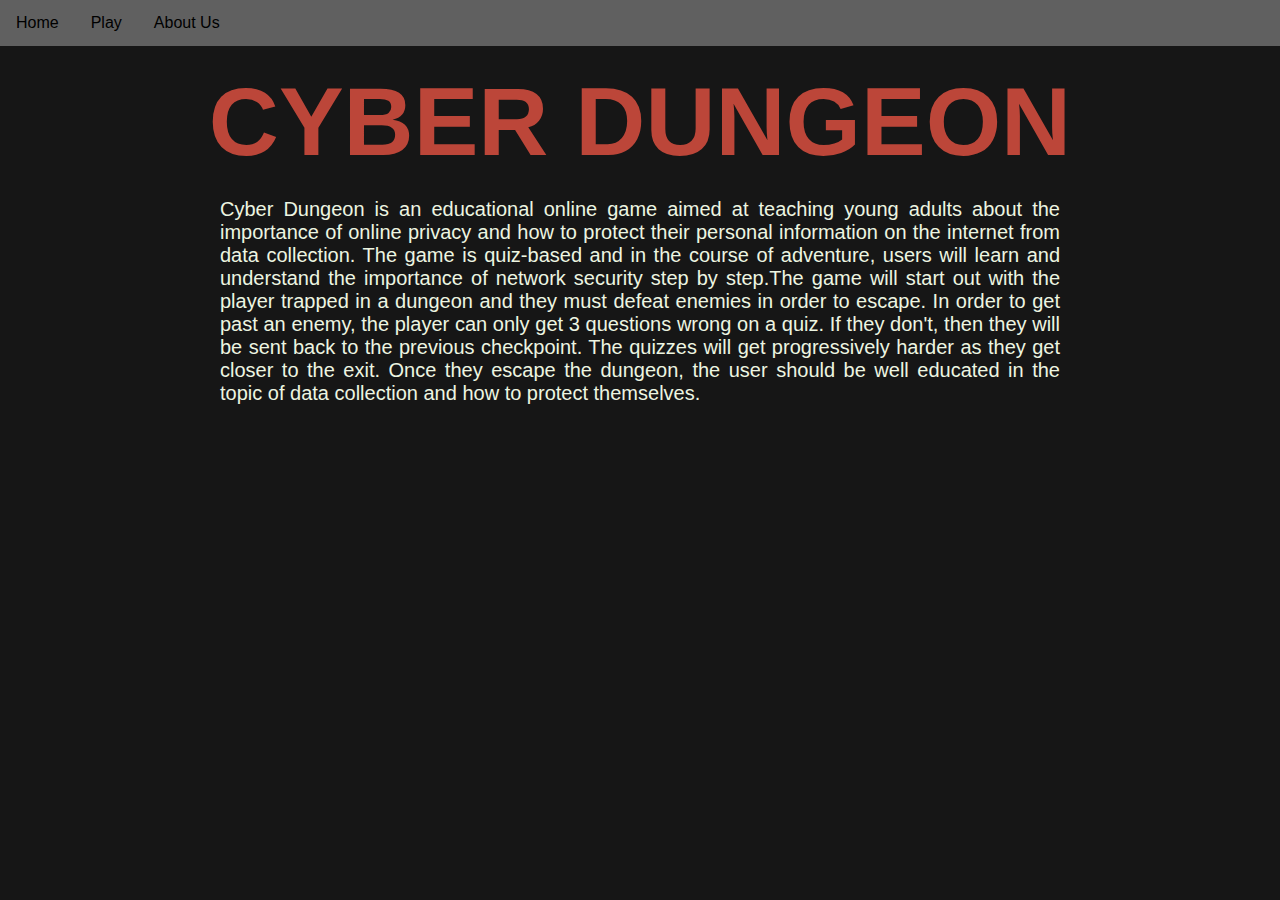
==== index.html @ 7de8c1ce "Update and rename Index.html to index.html" ====
<!DOCTYPE html>
<html lang="en">
<head>
    <meta charset="UTF-8">
    <meta name="viewport" content="width=device-width, initial-scale=1.0">
    <link rel="stylesheet" href="styles.css">
    <title>CYBER DUNGEON - Home</title>
</head>
<body>
    <div class="navbar">
        <a href="index.html">Home</a>
        <a href="play.html">Play</a>
        <a href="about.html">About Us</a>
    </div>
    <div class="content">
        <h1>CYBER DUNGEON</h1>
        <p>Cyber Dungeon is an educational online game aimed at teaching young adults about the importance of online privacy and how to protect their personal information on the internet from data collection. The game is quiz-based and in the course of adventure, users will learn and understand the importance of network security step by step.The game will start out with the player trapped in a dungeon and they must defeat enemies in order to escape. In order to get past an enemy, the player can only get 3 questions wrong on a quiz. If they don't, then they will be sent back to the previous checkpoint. The quizzes will get progressively harder as they get closer to the exit. Once they escape the dungeon, the user should be well educated in the topic of data collection and how to protect themselves.</p>
    </div>
</body>
</html>
---- styles.css ----
body {
    font-family: Arial, sans-serif;
    margin: 0;
    padding: 0;
    background-color: #161616;
}

.navbar {
    background-color: #606060;
    overflow: hidden;\
    margin-bottom: 0px;
}

.navbar a {
    float: left;
    display: block;
    color: black;
    text-align: center;
    padding: 14px 16px;
    text-decoration: none;
}

.navbar a:hover {
    background-color: #606060;
    color: black;
}

.content {
    text-align: center;
    margin: 20px;
}

h1 {
    font-size: 97px;
    color: #BC4639;
    border: #161616;
    margin-top: 0px;
    margin-bottom: 20px;
    margin-left: 175px;
    margin-right: 175px;
}

h2 {
    font-size: 60px;
    text-align: left;
    color: #BC4639;
    border: #161616;
    margin-top: 0px;
    margin-bottom: 20px;
    margin-left: 200px;
    margin-right: 175px;
}

p {
    text-align: justify;
    font-size: 20px;
    color: #EDF5E1;
    margin-left: 200px;
    margin-right: 200px;
}

.grey-rectangle {
    width: 700px;
    height: 450px;
    background-color: #ccc;
    margin: auto;
}
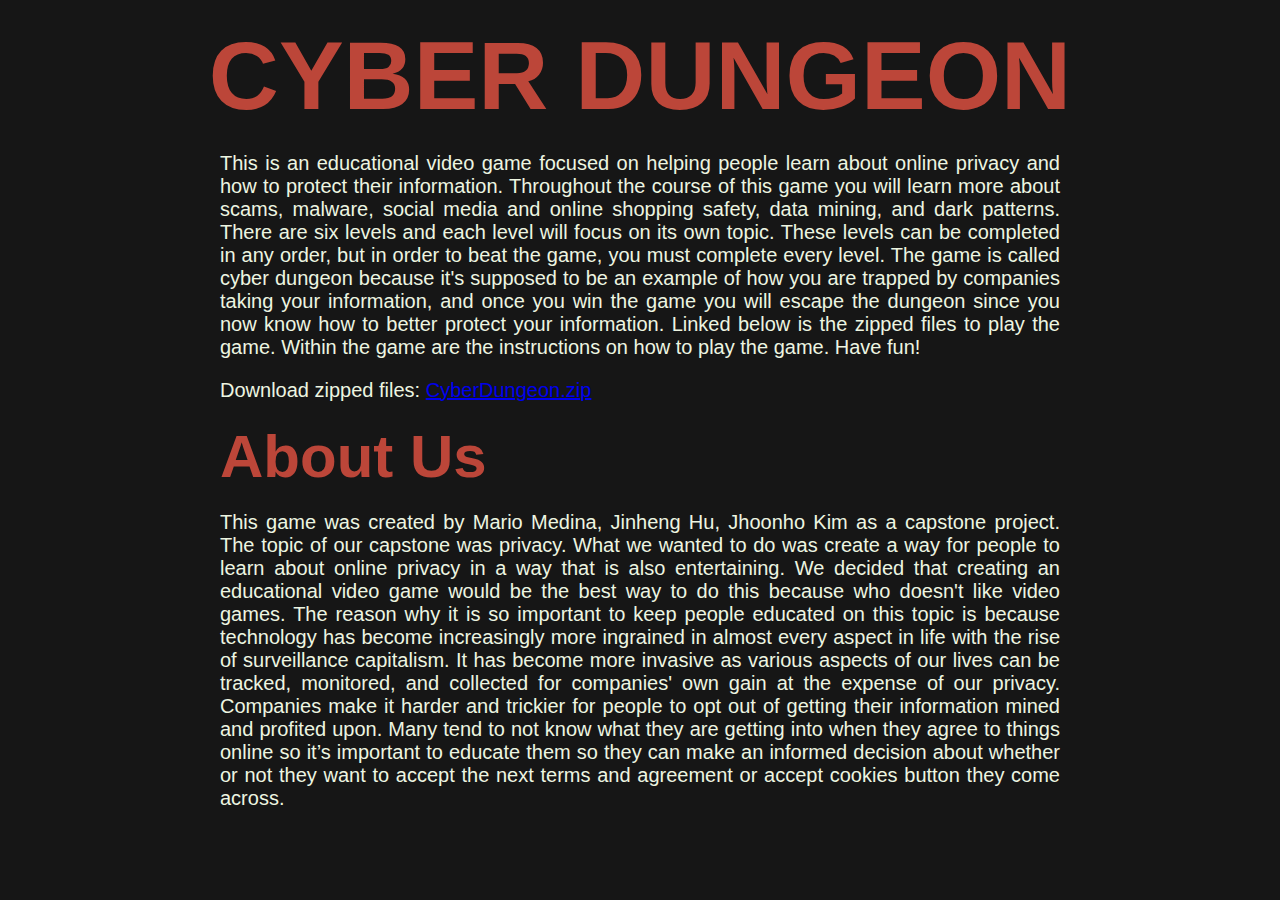
==== commit a0a81f5b: "Update index.html" ====
--- a/index.html
+++ b/index.html
@@ -7,14 +7,31 @@
     <title>CYBER DUNGEON - Home</title>
 </head>
 <body>
-    <div class="navbar">
-        <a href="index.html">Home</a>
-        <a href="play.html">Play</a>
-        <a href="about.html">About Us</a>
-    </div>
     <div class="content">
         <h1>CYBER DUNGEON</h1>
-        <p>Cyber Dungeon is an educational online game aimed at teaching young adults about the importance of online privacy and how to protect their personal information on the internet from data collection. The game is quiz-based and in the course of adventure, users will learn and understand the importance of network security step by step.The game will start out with the player trapped in a dungeon and they must defeat enemies in order to escape. In order to get past an enemy, the player can only get 3 questions wrong on a quiz. If they don't, then they will be sent back to the previous checkpoint. The quizzes will get progressively harder as they get closer to the exit. Once they escape the dungeon, the user should be well educated in the topic of data collection and how to protect themselves.</p>
+        <p>This is an educational video game focused on helping people learn about online privacy and how to protect 
+            their information. Throughout the course of this game you will learn more about scams, malware, social 
+            media and online shopping safety, data mining, and dark patterns. There are six levels and each level 
+            will focus on its own topic. These levels can be completed in any order, but in order to beat the game, 
+            you must complete every level. The game is called cyber dungeon because it's supposed to be an example of 
+            how you are trapped by companies taking your information, and once you win the game you will escape the 
+            dungeon since you now know how to better protect your information. Linked below is the zipped files to 
+            play the game. Within the game are the instructions on how to play the game. Have fun!</p>
+        
+        <p>Download zipped files: <a href="CyberDungeon.zip">CyberDungeon.zip</a></p>
+        
+        <H2>About Us</H2>
+        <p>This game was created by Mario Medina, Jinheng Hu, Jhoonho Kim as a capstone project. The topic of our 
+            capstone was privacy. What we wanted to do was create a way for people to learn about online privacy in a 
+            way that is also entertaining. We decided that creating an educational video game would be the best way to 
+            do this because who doesn't like video games. The reason why it is so important to keep people educated on 
+            this topic is because technology has become increasingly more ingrained in almost every aspect in life with 
+            the rise of surveillance capitalism. It has become more invasive as various aspects of our lives can be 
+            tracked, monitored, and collected for companies' own gain at the expense of our privacy. Companies make it 
+            harder and trickier for people to opt out of getting their information mined and profited upon. Many tend 
+            to not know what they are getting into when they agree to things online so it’s important to educate them 
+            so they can make an informed decision about whether or not they want to accept the next terms and agreement 
+            or accept cookies button they come across.</p>
     </div>
 </body>
 </html>
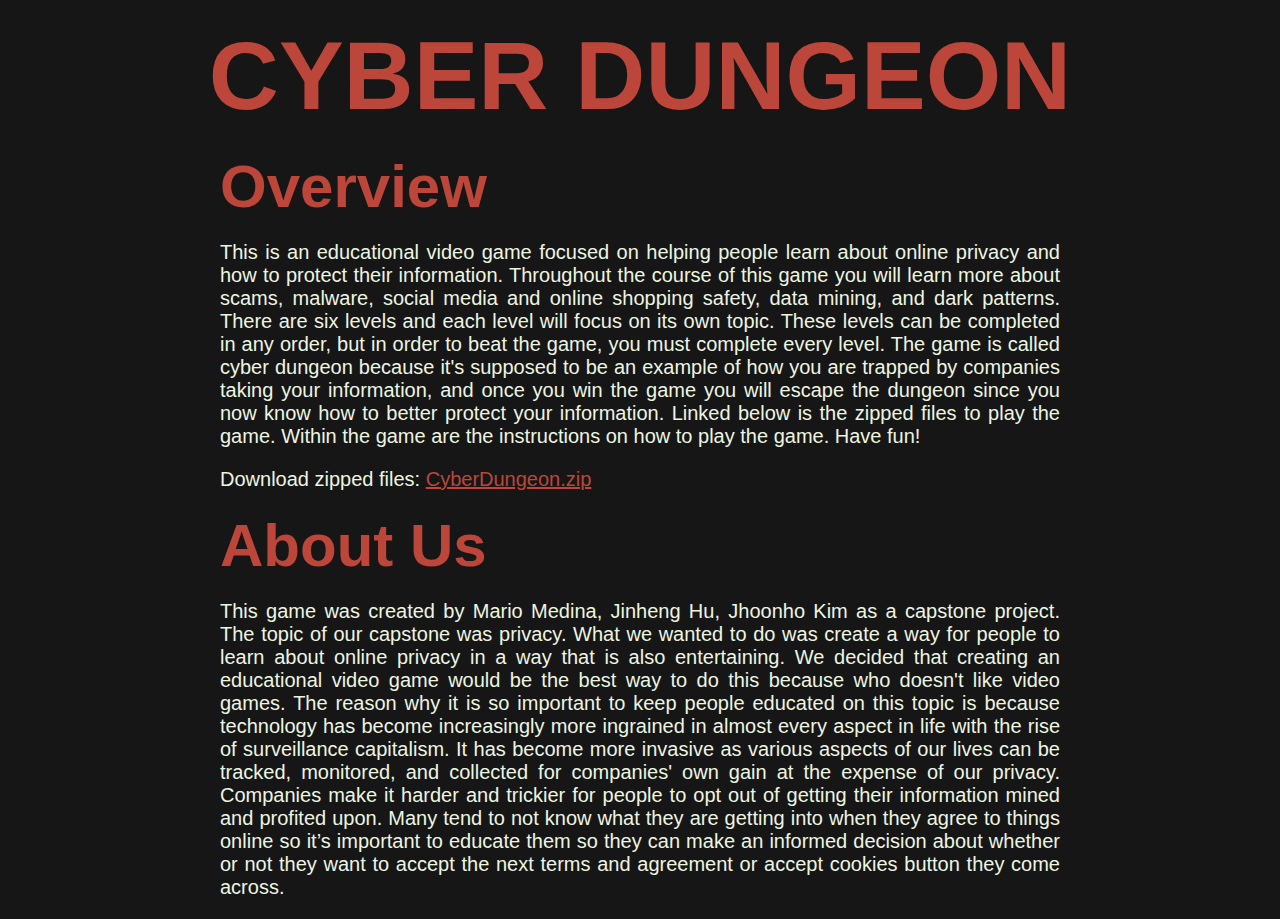
==== commit d557f824: "Update index.html" ====
--- a/index.html
+++ b/index.html
@@ -9,6 +9,7 @@
 <body>
     <div class="content">
         <h1>CYBER DUNGEON</h1>
+        <H2>Overview</H2>
         <p>This is an educational video game focused on helping people learn about online privacy and how to protect 
             their information. Throughout the course of this game you will learn more about scams, malware, social 
             media and online shopping safety, data mining, and dark patterns. There are six levels and each level 
--- a/styles.css
+++ b/styles.css
@@ -59,9 +59,13 @@
     margin-right: 200px;
 }
 
+a {
+  color: #BC4639;
+}
+
 .grey-rectangle {
     width: 700px;
     height: 450px;
     background-color: #ccc;
     margin: auto;
-}+}
